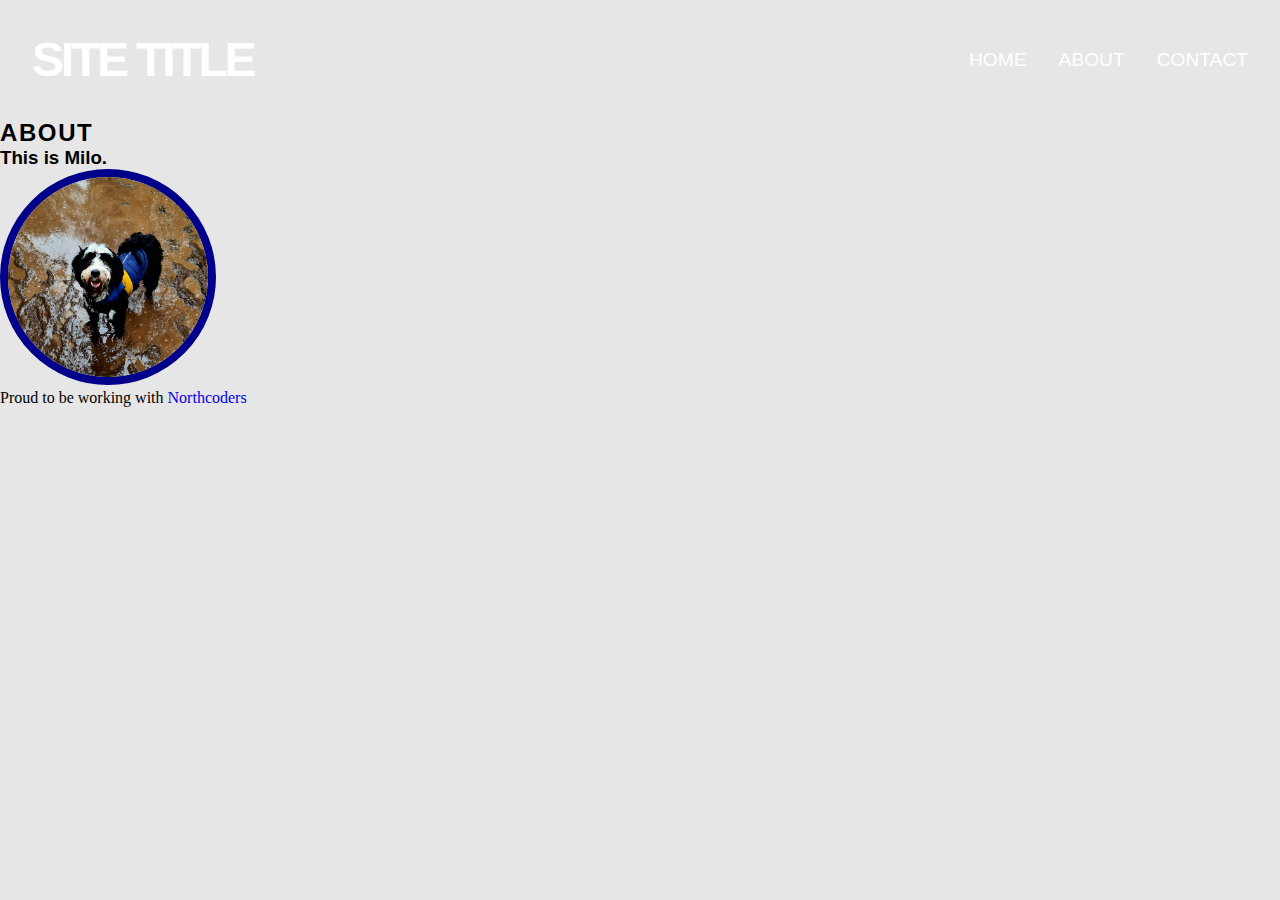
==== about.html @ 444bbfaa "added id for active links prepended ol items with their numerical counterpart" ====
<!DOCTYPE html>
<html lang="en">
<head>
    <meta charset="UTF-8">
    <meta name="viewport" content="width=device-width, initial-scale=1.0">
    <link rel="stylesheet" href="./style.css">
    <title>Document</title>
</head>
<body>
    <header>
        <h1>Site title</h1>
        <nav>
            <ul>
                <li><a href="./index.html">Home</a></li>
                <li><a id="active-link" href="./about.html">About</a></li>
                <li><a href="./contact.html">Contact</a></li>
            </ul>
        </nav>
    </header>
    <main>
        <h2>About</h2>
        <h3>This is Milo.</h3>
        <img class="profile" src="./images/milo-muddy">
    </main>
    <footer>
        <p>Proud to be working with <a target="_blank" href="https://northcoders.com/">Northcoders</a></p>
    </footer>
</body>
</html>
---- style.css ----
* {
    margin: 0;
    padding: 0;
    list-style: none;
    text-decoration: none;
}

body {
    background-color: hsl(0, 0%, 90%);
    font-family: sans-serif;
}

header {
    display: flex;
    justify-content: space-between;
    align-items: center;
    padding: 2rem;
    background-color: var(--dark);
    color: white;
}

h1 {
    font-size: 3rem;
    text-transform: uppercase;
    letter-spacing: -0.2rem;
}

h2 {
    text-transform: uppercase;
    letter-spacing: 0.1rem;
}

p {
    font-family: serif;
}

nav ul {
    display: flex;
    gap: 2rem;
}

nav a {
    text-transform: uppercase;
    font-size: 1.2rem;
    color: white;
}

img {
    max-width: 100%;
}

.profile {
    max-height: 200px;
    border: solid 0.5rem darkblue;
    border-radius: 100%;
}
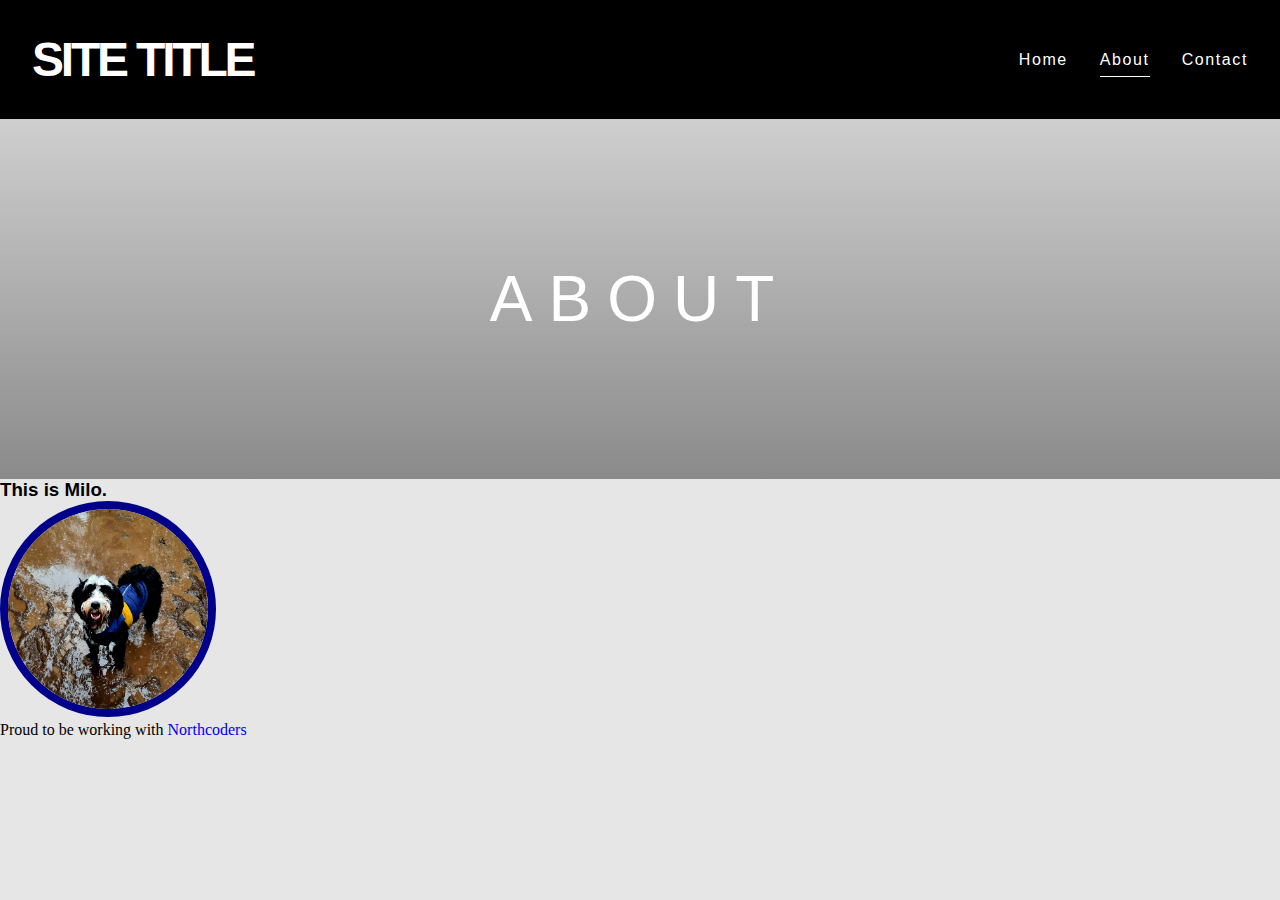
==== commit f6c6ec89: "added banner image to about and contact removed redundant line of code from index" ====
--- a/about.html
+++ b/about.html
@@ -18,7 +18,9 @@
         </nav>
     </header>
     <main>
-        <h2>About</h2>
+        <div class="banner">
+            <h2>About</h2>
+        </div>
         <h3>This is Milo.</h3>
         <img class="profile" src="./images/milo-muddy">
     </main>
--- a/style.css
+++ b/style.css
@@ -15,7 +15,7 @@
     justify-content: space-between;
     align-items: center;
     padding: 2rem;
-    background-color: var(--dark);
+    background-color: black;
     color: white;
 }
 
@@ -40,13 +40,64 @@
 }
 
 nav a {
-    text-transform: uppercase;
-    font-size: 1.2rem;
+    letter-spacing: 0.1rem;
     color: white;
 }
 
-img {
+nav li {
+    transition: transform 800ms;
+    cursor: pointer;
+}
+
+nav li:hover {
+    transform: translateY(-0.2rem);
+    transition: transform 300ms;
+}
+
+nav li:active {
+    transform: translateY(0rem);
+}
+
+nav a {
+    border-bottom: solid 0.1rem hsl(0, 0%, 100%, 0.0);
+    padding: 0.5rem 0rem;
+    transition: border 800ms, padding 800ms;
+}
+
+nav a:hover {
+    border-bottom: solid 0.1rem hsl(0, 0%, 100%, 1.0);
+    padding-bottom: 0.7rem;
+    transition: border 300ms, padding 300ms;
+}
+
+nav a:active {
+    padding-bottom: 0.5rem;
+}
+
+#active-link {
+    border-bottom: solid 0.1rem hsl(0, 0%, 100%, 1.0);
+}
+
+.banner {
+    min-height: 40vh;
+    background: linear-gradient(rgba(0, 0, 0, 0.1), hsl(0, 0%, 0%, 0.4)), url(https://cdn.pixabay.com/photo/2023/08/02/14/21/cloud-8165401_1280.jpg);
+    background-position: center;
+    position: relative;
+}
+
+.banner img {
     max-width: 100%;
+}
+
+.banner h2 {
+    position: absolute;
+    top: 50%;
+    left: 50%;
+    transform: translate(-50%, -50%);
+    font-size: 4rem;
+    font-weight: 300;
+    letter-spacing: 1rem;
+    color: white;
 }
 
 .profile {
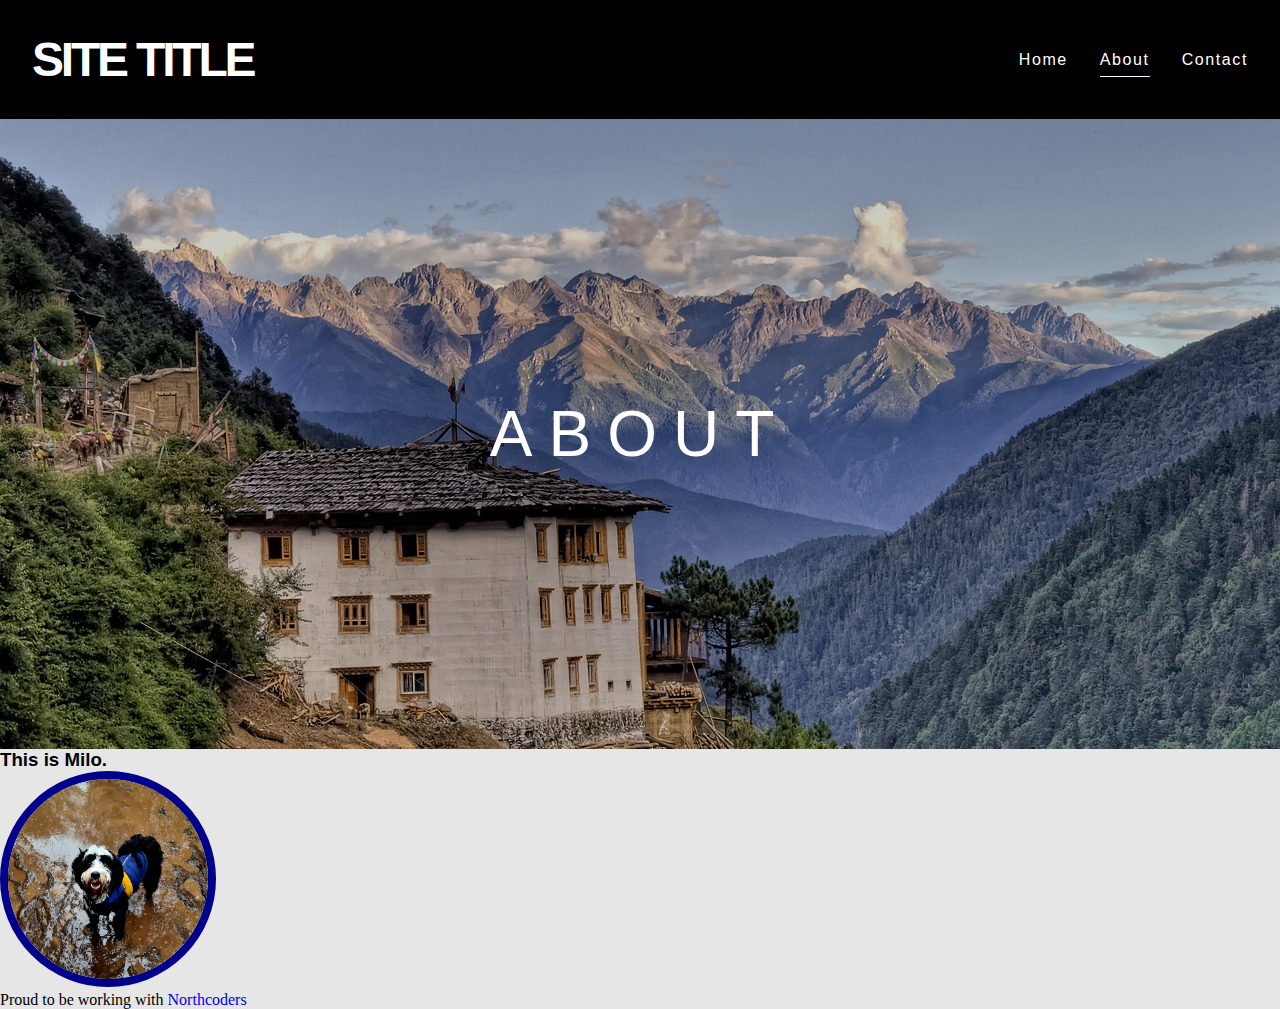
==== commit d1a89d11: "added banner images for each page" ====
--- a/about.html
+++ b/about.html
@@ -19,6 +19,7 @@
     </header>
     <main>
         <div class="banner">
+            <img src="./images/tibetan-mountain.jpg">
             <h2>About</h2>
         </div>
         <h3>This is Milo.</h3>
--- a/style.css
+++ b/style.css
@@ -50,7 +50,7 @@
 }
 
 nav li:hover {
-    transform: translateY(-0.2rem);
+    transform: translateY(-0.5rem);
     transition: transform 300ms;
 }
 
@@ -66,7 +66,7 @@
 
 nav a:hover {
     border-bottom: solid 0.1rem hsl(0, 0%, 100%, 1.0);
-    padding-bottom: 0.7rem;
+    padding-bottom: 1rem;
     transition: border 300ms, padding 300ms;
 }
 
@@ -79,14 +79,16 @@
 }
 
 .banner {
-    min-height: 40vh;
-    background: linear-gradient(rgba(0, 0, 0, 0.1), hsl(0, 0%, 0%, 0.4)), url(https://cdn.pixabay.com/photo/2023/08/02/14/21/cloud-8165401_1280.jpg);
-    background-position: center;
     position: relative;
+    height: max(50vw, 50vh);
+    max-height: 70vh;
 }
 
 .banner img {
-    max-width: 100%;
+    filter: brightness(0.8);
+    width: 100%;
+    height: 100%;
+    object-fit: cover;
 }
 
 .banner h2 {
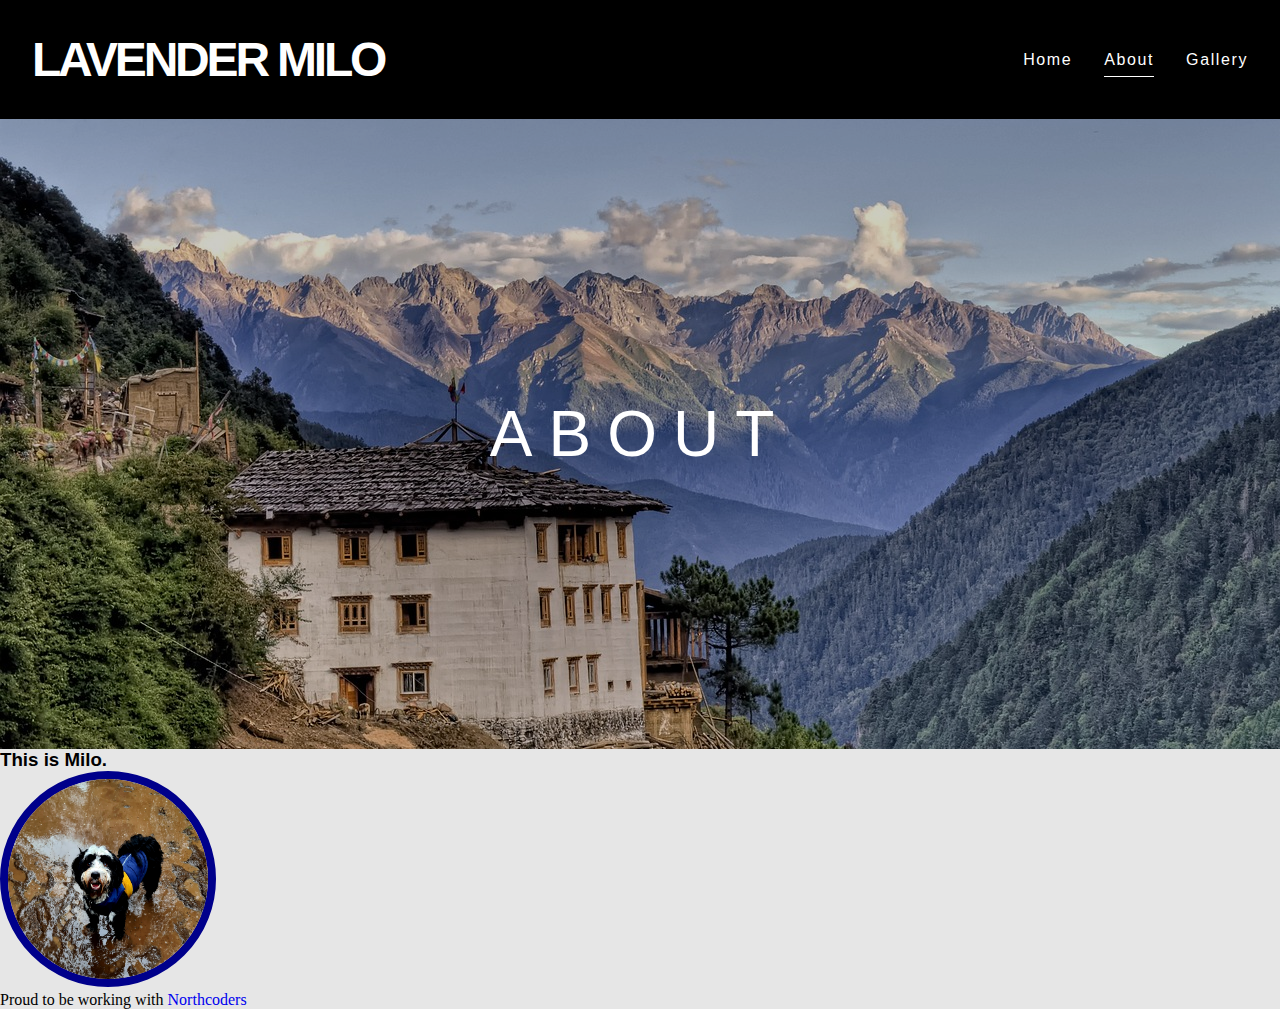
==== commit bebda52e: "renamed 'contact' to 'gallery' and adjusted links accordingly" ====
--- a/about.html
+++ b/about.html
@@ -8,18 +8,18 @@
 </head>
 <body>
     <header>
-        <h1>Site title</h1>
+        <h1>Lavender Milo</h1>
         <nav>
             <ul>
                 <li><a href="./index.html">Home</a></li>
                 <li><a id="active-link" href="./about.html">About</a></li>
-                <li><a href="./contact.html">Contact</a></li>
+                <li><a href="./gallery.html">Gallery</a></li>
             </ul>
         </nav>
     </header>
     <main>
         <div class="banner">
-            <img src="./images/tibetan-mountain.jpg">
+            <img src="./images/tibetan-mountain.jpg" alt="Ancient building on a mountain in Tibet.">
             <h2>About</h2>
         </div>
         <h3>This is Milo.</h3>
--- a/style.css
+++ b/style.css
@@ -7,7 +7,7 @@
 
 body {
     background-color: hsl(0, 0%, 90%);
-    font-family: sans-serif;
+    font-family: 'Roboto Condensed', sans-serif;
 }
 
 header {
@@ -31,7 +31,7 @@
 }
 
 p {
-    font-family: serif;
+    font-family: 'EB Garamond', serif;
 }
 
 nav ul {
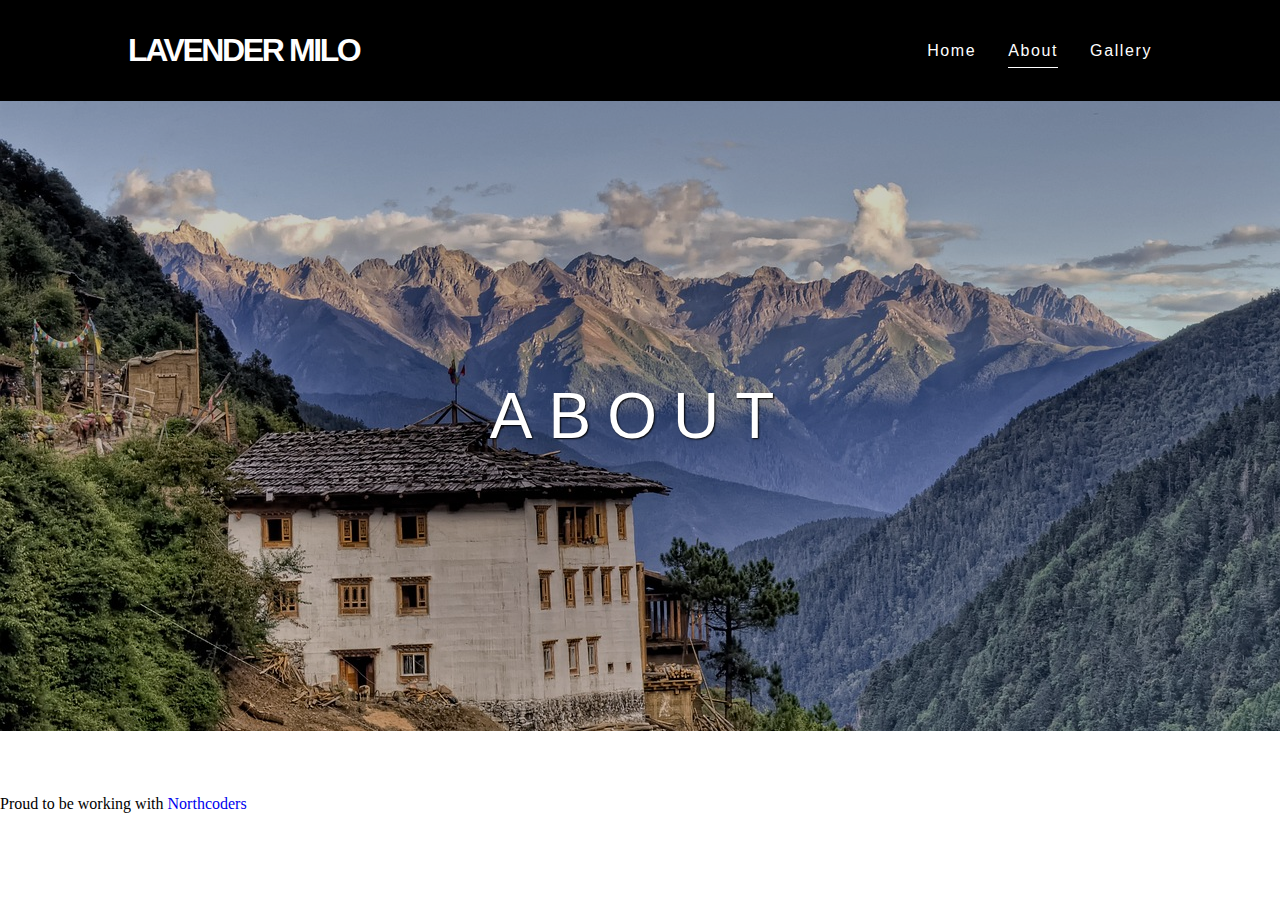
==== commit 6bfd8e7e: "added sitewide responsive padding to main elements" ====
--- a/about.html
+++ b/about.html
@@ -17,13 +17,11 @@
             </ul>
         </nav>
     </header>
+    <section class="banner">
+        <img src="./images/tibetan-mountain.jpg" alt="Ancient building on a mountain in Tibet.">
+        <h2>About</h2>
+    </section>
     <main>
-        <div class="banner">
-            <img src="./images/tibetan-mountain.jpg" alt="Ancient building on a mountain in Tibet.">
-            <h2>About</h2>
-        </div>
-        <h3>This is Milo.</h3>
-        <img class="profile" src="./images/milo-muddy">
     </main>
     <footer>
         <p>Proud to be working with <a target="_blank" href="https://northcoders.com/">Northcoders</a></p>
--- a/style.css
+++ b/style.css
@@ -6,26 +6,33 @@
 }
 
 body {
-    background-color: hsl(0, 0%, 90%);
     font-family: 'Roboto Condensed', sans-serif;
 }
 
 header {
     display: flex;
+    flex-wrap: wrap;
     justify-content: space-between;
+    gap: 1rem;
     align-items: center;
-    padding: 2rem;
+    padding: 2rem max(4rem, 10vw);
     background-color: black;
     color: white;
 }
 
+main {
+    padding: 2rem max(4rem, 10vw);
+}
+
 h1 {
-    font-size: 3rem;
+    font-size: 2rem;
     text-transform: uppercase;
-    letter-spacing: -0.2rem;
+    letter-spacing: -0.15rem;
+    margin-right: 25vw;
 }
 
 h2 {
+    font-weight: 100;
     text-transform: uppercase;
     letter-spacing: 0.1rem;
 }
@@ -36,6 +43,7 @@
 
 nav ul {
     display: flex;
+    align-items: center;
     gap: 2rem;
 }
 
@@ -97,13 +105,23 @@
     left: 50%;
     transform: translate(-50%, -50%);
     font-size: 4rem;
-    font-weight: 300;
+    text-align: center;
     letter-spacing: 1rem;
     color: white;
+    text-shadow: 1px 1px 2px black;
+    animation: fade-up 2000ms;
 }
 
-.profile {
-    max-height: 200px;
-    border: solid 0.5rem darkblue;
-    border-radius: 100%;
+.emphasis-heading {
+    font-weight: 600;
+}
+
+@keyframes fade-up {
+    0% {
+        opacity: 0;
+        top: 55%;
+    }
+    100% {
+        opacity: 1;
+    }
 }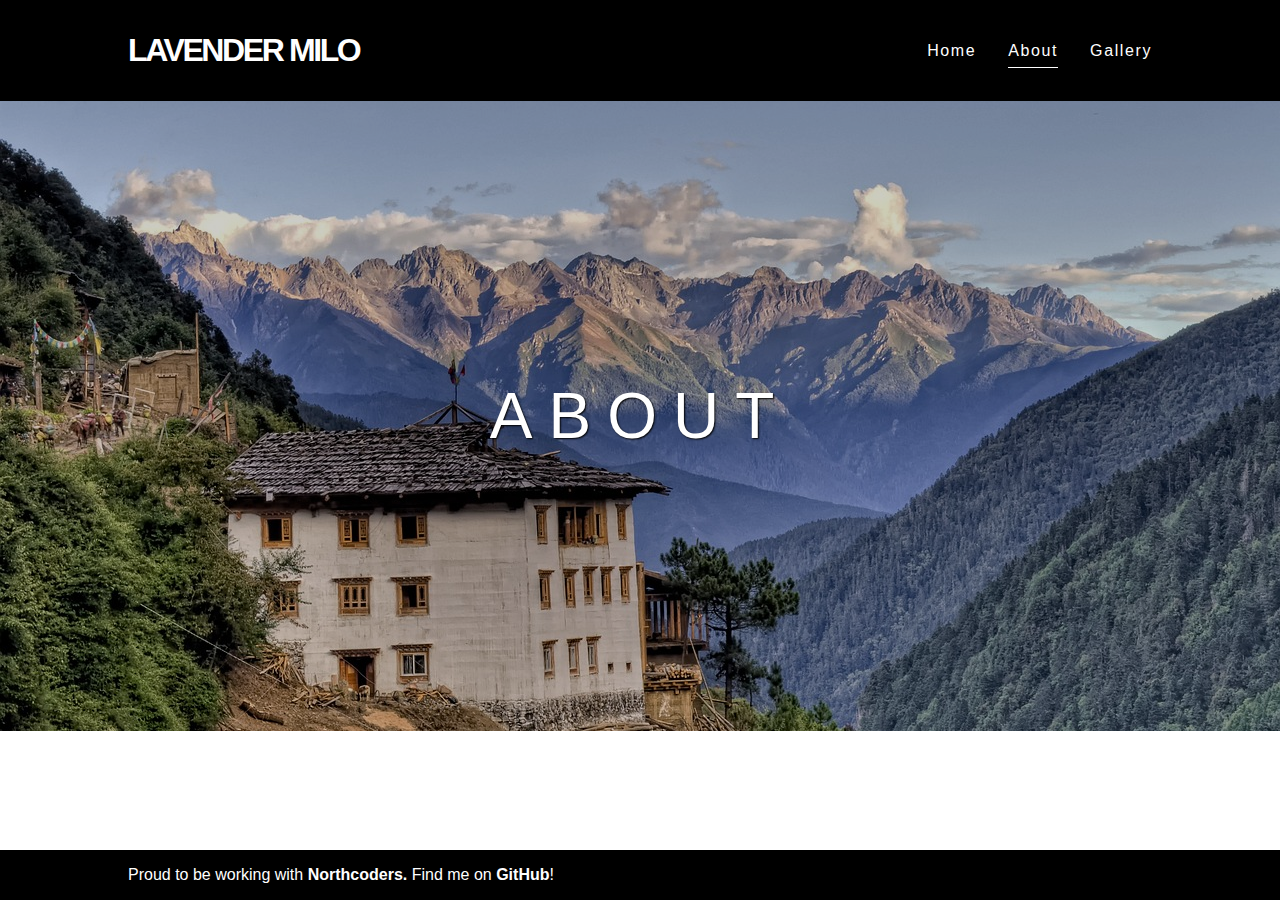
==== commit 3a8cd7f6: "applied styling to footer to make it sticky replaced paragrpah 2 on homepage with a list of milo's f" ====
--- a/about.html
+++ b/about.html
@@ -24,7 +24,7 @@
     <main>
     </main>
     <footer>
-        <p>Proud to be working with <a target="_blank" href="https://northcoders.com/">Northcoders</a></p>
+        <p>Proud to be working with <a target="_blank" href="https://northcoders.com/">Northcoders.</a> Find me on <a href="https://github.com/CJohnston079">GitHub</a>!</p>
     </footer>
 </body>
 </html>--- a/style.css
+++ b/style.css
@@ -22,13 +22,14 @@
 
 main {
     padding: 2rem max(4rem, 10vw);
+    margin: 2rem 0 4rem 0;
 }
 
 h1 {
     font-size: 2rem;
     text-transform: uppercase;
     letter-spacing: -0.15rem;
-    margin-right: 25vw;
+    margin-right: 10vw;
 }
 
 h2 {
@@ -37,7 +38,7 @@
     letter-spacing: 0.1rem;
 }
 
-p {
+p, ol {
     font-family: 'EB Garamond', serif;
 }
 
@@ -116,6 +117,24 @@
     font-weight: 600;
 }
 
+footer {
+    position: fixed;
+    bottom: 0;
+    width: 100%;
+    padding: 1rem max(4rem, 10vw);
+    background-color: black;
+}
+
+footer p,
+footer a {
+    font-family: 'Roboto Condensed', sans-serif;
+    color: white;
+}
+
+footer a {
+    font-weight: 700;
+}
+
 @keyframes fade-up {
     0% {
         opacity: 0;
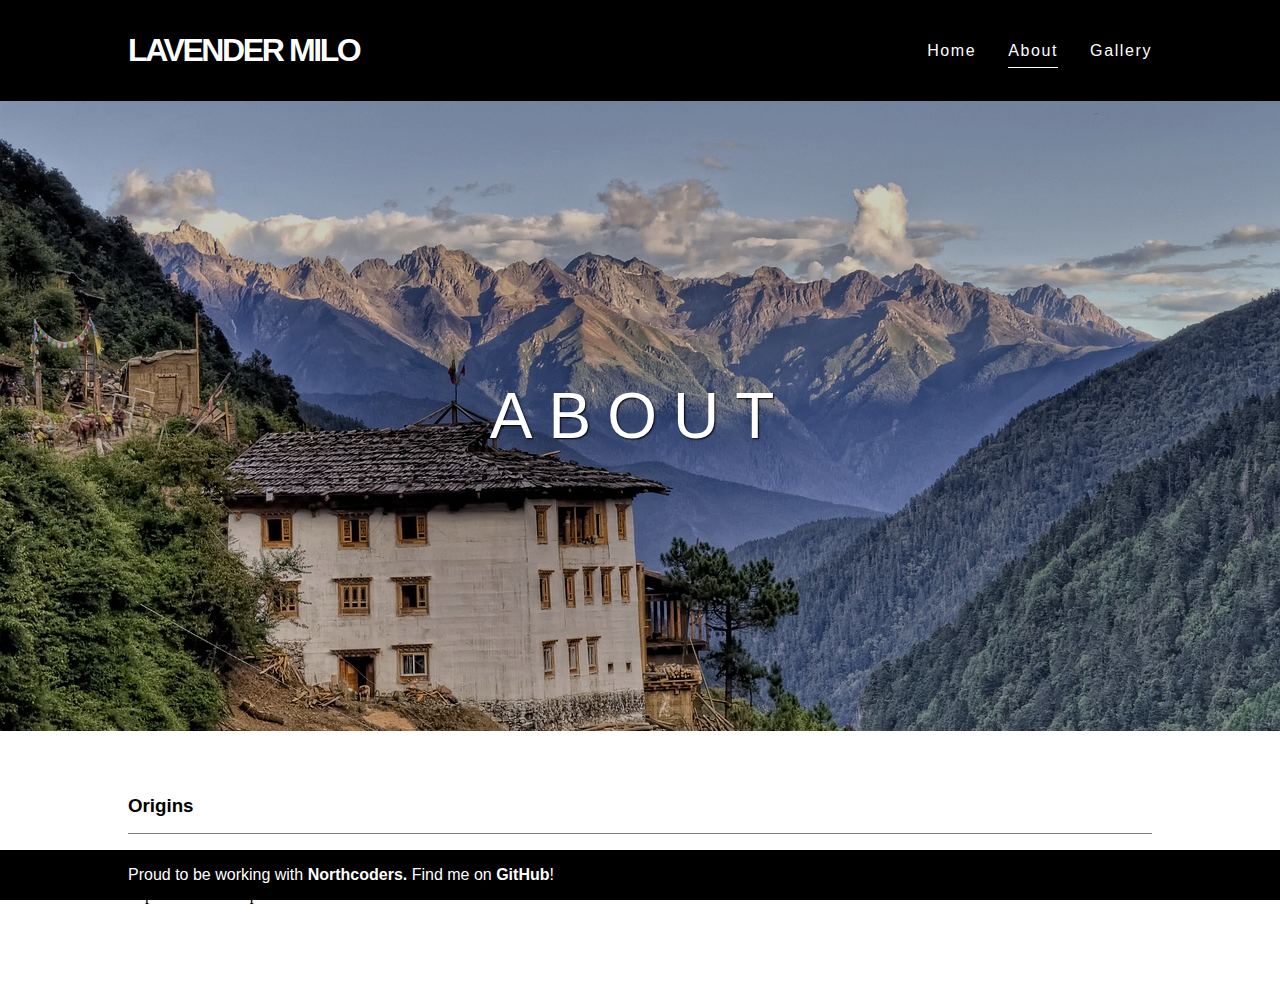
==== commit cd2a314f: "added styling for h3 added paragraph on the origins of the breed" ====
--- a/about.html
+++ b/about.html
@@ -22,6 +22,13 @@
         <h2>About</h2>
     </section>
     <main>
+        <h3>Origins</h3>
+        <p>
+            Milo is a Tibetan Terrier, an Asian mountain dog originally breed as companions for Tibetan monks.
+            Despite its name, the Tibetan Terrier is actually classed as a utility dog.
+            Loosly translated, its native Tibetan name, <em>Tsang Apso</em>, means "shaggy or bearded dog, from the province of <a target="_blank" href="https://en.wikipedia.org/wiki/%C3%9C-Tsang">Tsang</a>".
+            Tibetan Terriers were first imported into Europe in 1922.
+        </p>
     </main>
     <footer>
         <p>Proud to be working with <a target="_blank" href="https://northcoders.com/">Northcoders.</a> Find me on <a href="https://github.com/CJohnston079">GitHub</a>!</p>
--- a/style.css
+++ b/style.css
@@ -22,7 +22,7 @@
 
 main {
     padding: 2rem max(4rem, 10vw);
-    margin: 2rem 0 4rem 0;
+    margin-bottom: 4rem;
 }
 
 h1 {
@@ -36,6 +36,13 @@
     font-weight: 100;
     text-transform: uppercase;
     letter-spacing: 0.1rem;
+}
+
+h3 {
+    margin-top: 2rem;
+    margin-bottom: 1rem;
+    padding-bottom: 1rem;
+    border-bottom: solid gray 1px;
 }
 
 p, ol {
